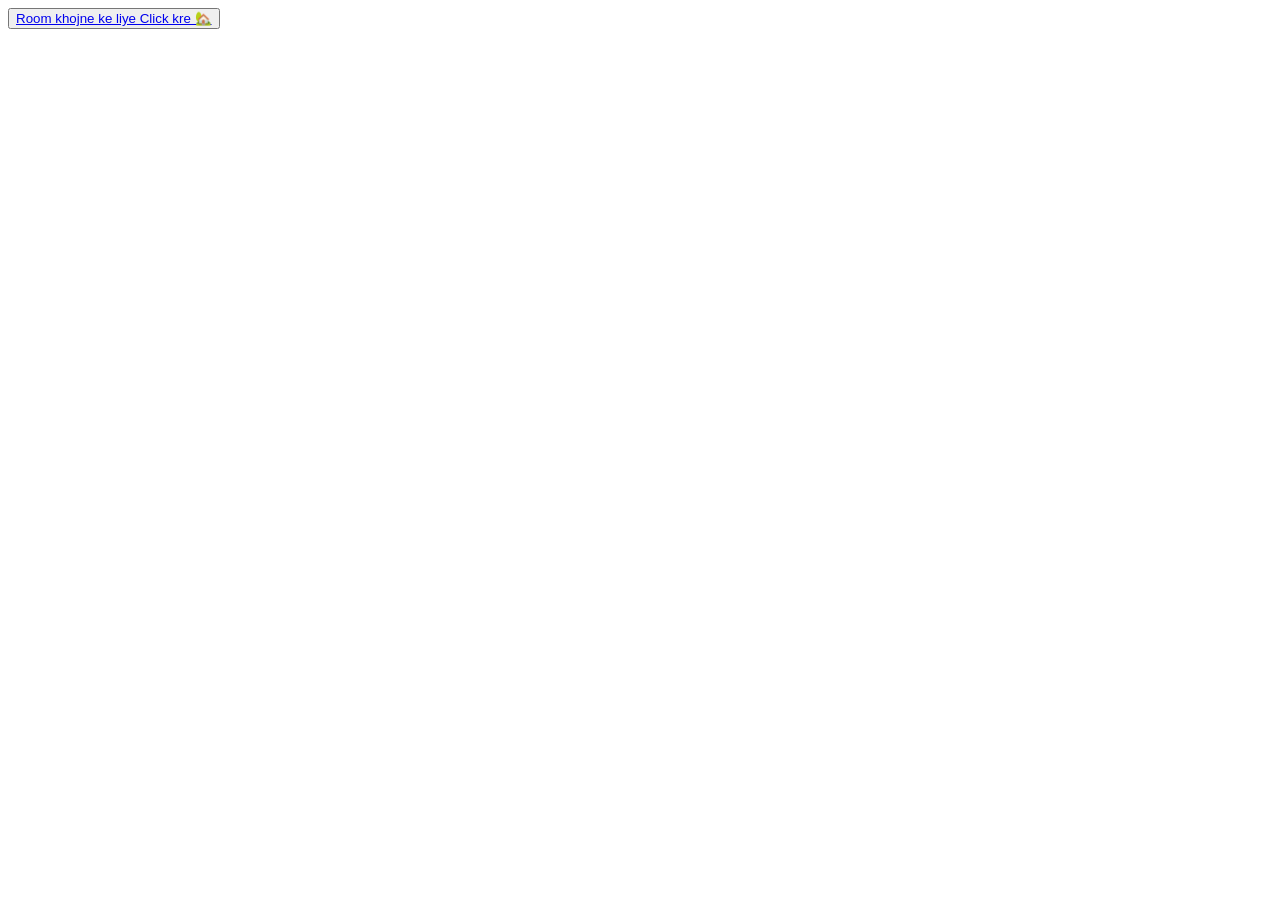
==== index.html @ 0c05e041 "isme" ====
<!DOCTYPE html>
<html>
<head>
    <title>Clickable Memory Photo</title>
</head>
<body>
   


      <button class="btn" id="Room khojne ke liye Click kre 🏡"> 
 <a class="ADD HOME" href="file:///C:/Users/hp/Desktop/PYTHON/index2.html">Room khojne ke liye Click kre 🏡</a>

</button>
 
</body>
</html>
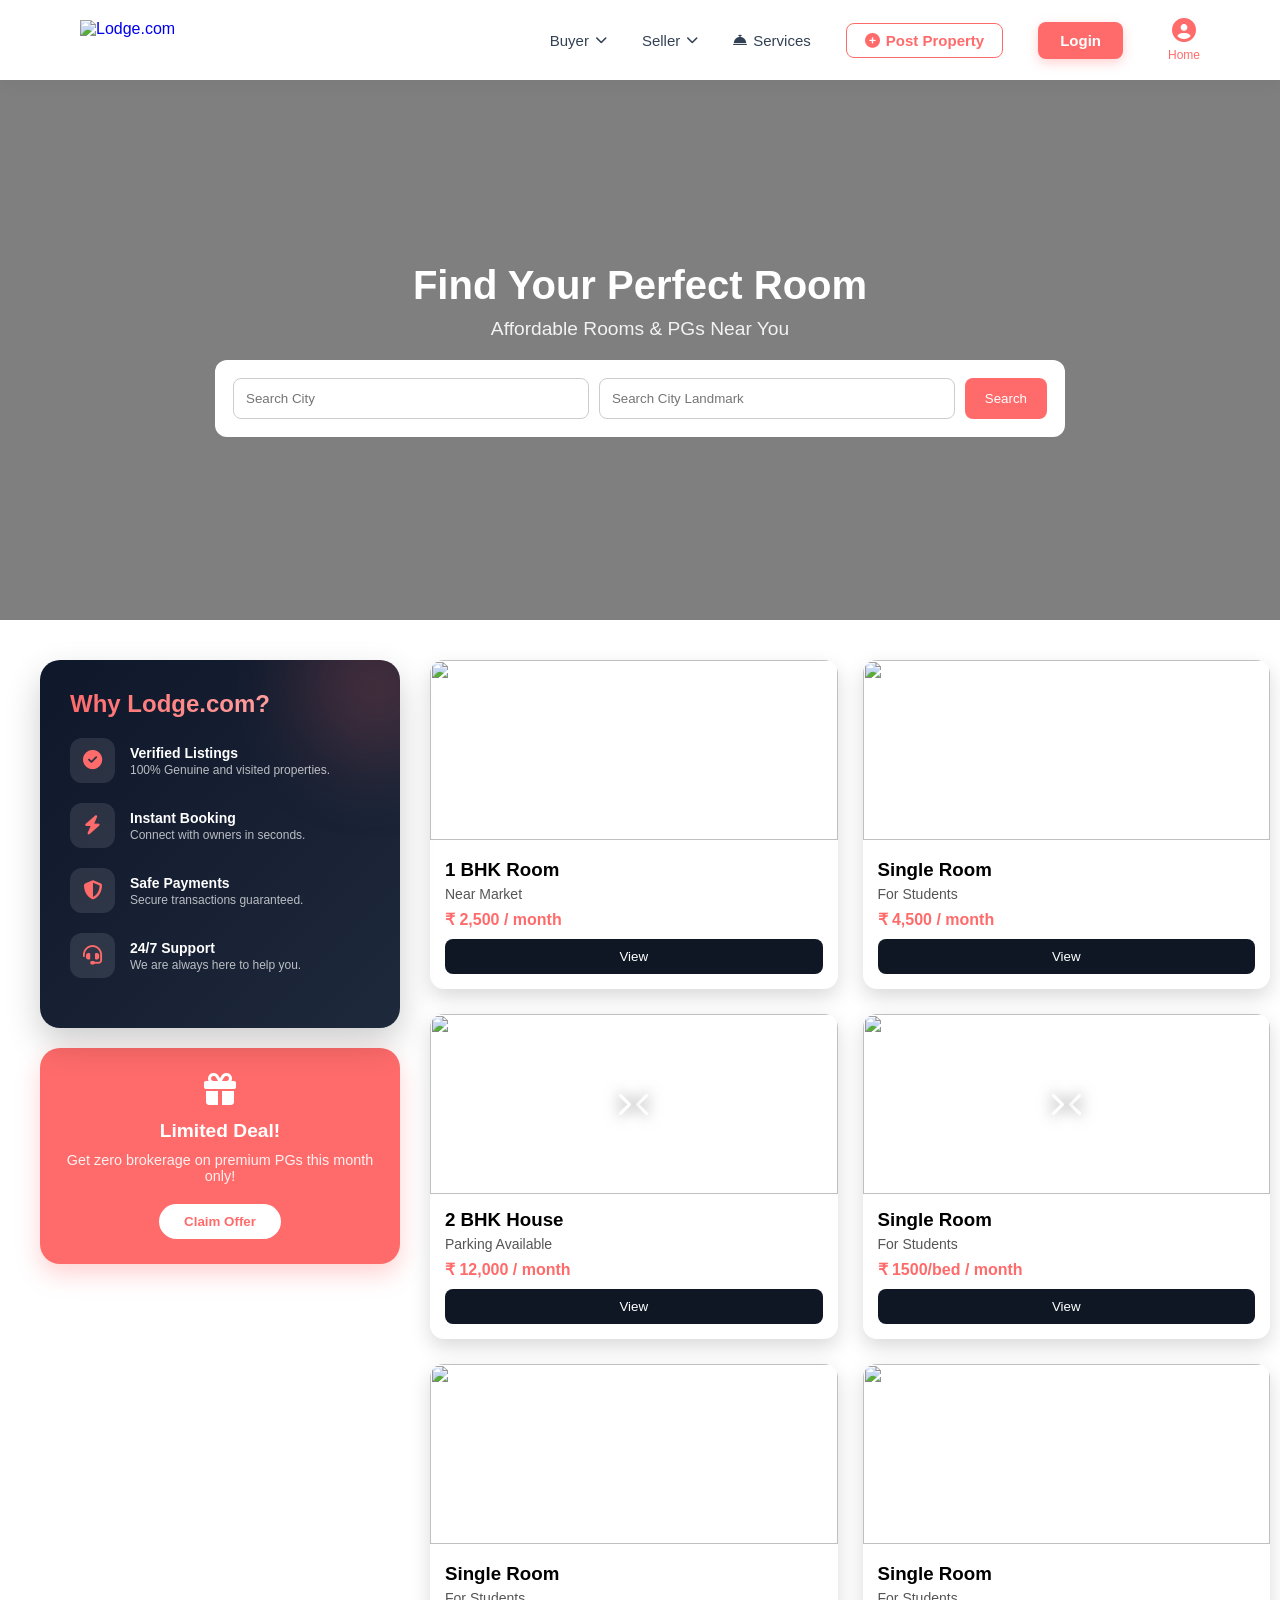
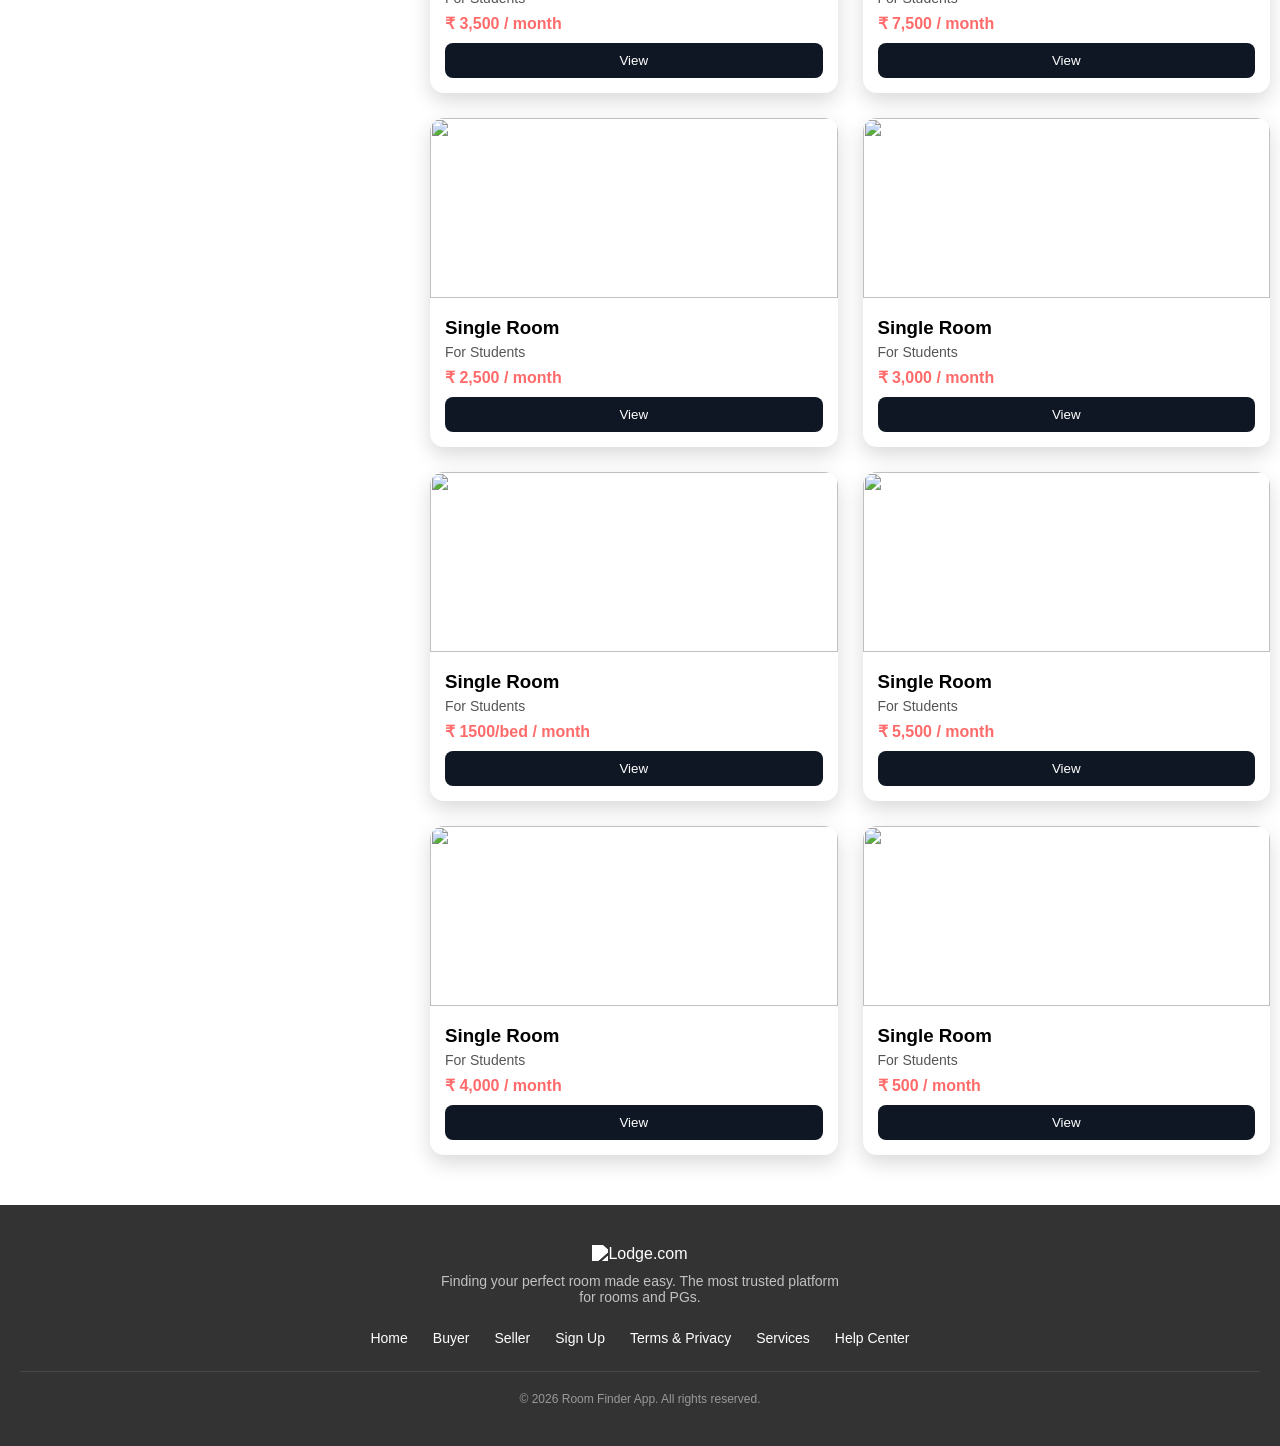
==== commit 2116f5d9: "Add files via upload" ====
--- a/index.html
+++ b/index.html
@@ -1,16 +1,458 @@
 <!DOCTYPE html>
-<html>
+<html lang="en">
+
 <head>
-    <title>Clickable Memory Photo</title>
+    <meta charset="UTF-8">
+    <title>Design and Development of an Online Room & PG Finder System</title>
+    <meta name="viewport" content="width=device-width, initial-scale=1.0">
+
+    <!-- CSS LINK -->
+    <link rel="stylesheet" href="style.css">
+    <link rel="stylesheet" href="https://cdnjs.cloudflare.com/ajax/libs/font-awesome/6.4.0/css/all.min.css">
 </head>
+
 <body>
-   
-
-
-      <button class="btn" id="Room khojne ke liye Click kre 🏡"> 
- <a class="ADD HOME" href="file:///C:/Users/hp/Desktop/PYTHON/index2.html">Room khojne ke liye Click kre 🏡</a>
-
-</button>
- 
+
+    <!-- ===== NAVBAR ===== -->
+    <header>
+        <div class="logo">
+            <a href="index.html" style="text-decoration: none; display: flex; align-items: center;">
+                <img src="logo.jpg" alt="Lodge.com">
+            </a>
+        </div>
+        <div class="nav-right-mobile">
+            <a id="mobileAuthLink" href="login.html" class="mobile-top-btn">Login</a>
+            <div class="menu-icon-mobile" id="mobileMenuBtn">
+                <i class="fas fa-bars"></i>
+            </div>
+        </div>
+
+        <nav id="navLinks">
+            <a href="home.html" class="mobile-only-link"><i class="fas fa-user-circle"></i> Profile</a>
+            <div class="dropdown">
+                <a href="javascript:void(0)" class="dropbtn">Buyer <i class="fas fa-chevron-down"
+                        style="font-size: 12px;"></i></a>
+                <div class="dropdown-content">
+                    <a href="buyer.html"><span>🏠</span> Hotels</a>
+                    <a href="buyer.html"><span>🏠</span> Single Room on rent, 1BHK, 2BHK</a>
+                    <a href="buyer.html"><span>🏠</span> Family Room on rent, 1BHK, 2BHK</a>
+                    <a href="buyer.html"><span>🏢</span> Flat apartments</a>
+                    <a href="buyer.html"><span>🏡</span> Villa on Rent</a>
+                    <a href="buyer.html"><span>🏘️</span> PG Management</a>
+                    <a href="buyer.html"><span>🌳</span> Farm house / Resort type</a>
+                </div>
+            </div>
+            <div class="dropdown">
+                <a href="javascript:void(0)" class="dropbtn">Seller <i class="fas fa-chevron-down"
+                        style="font-size: 12px;"></i></a>
+                <div class="dropdown-content">
+                    <a href="post-property.html"><span>📢</span> Post Your Property</a>
+                    <a href="home.html"><span>🏨</span> Hostels</a>
+                    <a href="home.html"><span>🏨</span> Hostels / Room for Rent</a>
+                    <a href="home.html"><span>🏢</span> Flats / Apartments</a>
+                    <a href="home.html"><span>🏡</span> House / Villa</a>
+                    <a href="home.html"><span>🏘️</span> PG Management</a>
+                </div>
+            </div>
+            <a href="service.html"><i class="fas fa-concierge-bell" style="font-size: 14px;"></i> Services</a>
+            <a class="Post Property" href="post-property.html"><i class="fas fa-plus-circle"></i> Post Property</a>
+
+            <!-- Desktop Only Links -->
+            <a id="authLink" href="login.html" class="desktop-only-btn">Login</a>
+            <a href="home.html" class="desktop-only-home">
+                <i class="fas fa-user-circle"></i>
+                <span>Home</span>
+            </a>
+        </nav>
+    </header>
+
+    <!-- ===== HERO + SEARCH ===== -->
+    <section class="hero">
+        <div class="hero-content" style="text-align: center; color: white; z-index: 1; margin-bottom: 20px;">
+            <h1 style="font-size: 2.5rem; margin-bottom: 10px;">Find Your Perfect Room</h1>
+            <p style="font-size: 1.2rem; opacity: 0.9;">Affordable Rooms & PGs Near You</p>
+        </div>
+        <div class="search-bar">
+            <input type="text" placeholder="Search City">
+            <input type="text" placeholder="Search City Landmark">
+            <button>Search</button>
+        </div>
+    </section>
+
+    <!-- ===== MAIN CONTENT LAYOUT ===== -->
+    <main class="main-container">
+
+        <!-- SIDEBAR LEFT (30%) -->
+        <aside class="sidebar-left">
+            <div class="attractive-box">
+                <h3 class="attractive-title">Why Lodge.com?</h3>
+
+                <div class="feature-item">
+                    <div class="feature-icon"><i class="fas fa-check-circle"></i></div>
+                    <div class="feature-text">
+                        <h4>Verified Listings</h4>
+                        <p>100% Genuine and visited properties.</p>
+                    </div>
+                </div>
+
+                <div class="feature-item">
+                    <div class="feature-icon"><i class="fas fa-bolt"></i></div>
+                    <div class="feature-text">
+                        <h4>Instant Booking</h4>
+                        <p>Connect with owners in seconds.</p>
+                    </div>
+                </div>
+
+                <div class="feature-item">
+                    <div class="feature-icon"><i class="fas fa-shield-alt"></i></div>
+                    <div class="feature-text">
+                        <h4>Safe Payments</h4>
+                        <p>Secure transactions guaranteed.</p>
+                    </div>
+                </div>
+
+                <div class="feature-item">
+                    <div class="feature-icon"><i class="fas fa-headset"></i></div>
+                    <div class="feature-text">
+                        <h4>24/7 Support</h4>
+                        <p>We are always here to help you.</p>
+                    </div>
+                </div>
+            </div>
+
+            <div class="promo-card">
+                <i class="fas fa-gift" style="font-size: 2rem; margin-bottom: 15px;"></i>
+                <h3>Limited Deal!</h3>
+                <p>Get zero brokerage on premium PGs this month only!</p>
+                <button class="promo-btn">Claim Offer</button>
+            </div>
+        </aside>
+
+        <!-- CONTENT RIGHT (70%) -->
+        <div class="content-right">
+            <section class="card-section">
+
+                <!-- CARD 1 -->
+                <div class="card" data-owner-name="Bablu Tudu" data-owner-phone="8969971880"
+                    data-images="https://images.unsplash.com/photo-1600585154340-be6161a56a0c,https://images.unsplash.com/photo-1522708323590-d24dbb6b0267,https://images.unsplash.com/photo-1502672260266-1c1ef2d93688"
+                    data-full-address="H.No 124, Near Lal Market, Sector 4, Ranchi, Jharkhand - 834001"
+                    data-room-details="Window Facing: East (Sunrise view) | Ventilation: 2 Large Windows | Floor: 2nd Floor | Furnishing: Semi-Furnished">
+                    <img src="https://images.unsplash.com/photo-1600585154340-be6161a56a0c">
+                    <div class="card-body">
+                        <h3>1 BHK Room</h3>
+                        <p>Near Market</p>
+                        <div class="price">₹ 2,500 / month</div>
+                        <button class="view-btn">View</button>
+                    </div>
+                </div>
+                <!-- CARD 2 -->
+                <div class="card" data-owner-name="rajesh soren" data-owner-phone="8969971880"
+                    data-images="https://images.unsplash.com/photo-1605276373954-0c4a0dac5b12,https://images.unsplash.com/photo-1560448204-61dc36dc98c8,https://images.unsplash.com/photo-1586023492125-27b2c045efd7"
+                    data-full-address="Flat B-201, Green Valley PG, Kanke Road, Ranchi - 834008"
+                    data-room-details="Window Facing: West | Ventilation: Cross ventilation with balcony | Floor: Ground Floor | Furnishing: Fully Furnished">
+                    <img src="https://images.unsplash.com/photo-1605276373954-0c4a0dac5b12">
+                    <div class="card-body">
+                        <h3>Single Room</h3>
+                        <p>For Students</p>
+                        <div class="price">₹ 4,500 / month</div>
+                        <button class="view-btn">View</button>
+                    </div>
+                </div>
+                <!-- CARD 3 (Carousel Example) -->
+                <div class="card has-carousel" data-owner-name="Priya Patel" data-owner-phone="9123456789"
+                    data-images="https://images.unsplash.com/photo-1568605114967-8130f3a36994,https://images.unsplash.com/photo-1570129477492-45c003edd2be,https://images.unsplash.com/photo-1583608205776-bfd35f0d9f83">
+                    <div class="carousel-container">
+                        <div class="carousel-slides">
+                            <img src="https://images.unsplash.com/photo-1568605114967-8130f3a36994">
+                            <img src="https://images.unsplash.com/photo-1570129477492-45c003edd2be">
+                            <img src="https://images.unsplash.com/photo-1583608205776-bfd35f0d9f83">
+                        </div>
+                        <button class="carousel-btn prev-btn"><i class="fas fa-chevron-left"></i></button>
+                        <button class="carousel-btn next-btn"><i class="fas fa-chevron-right"></i></button>
+                    </div>
+                    <div class="card-body">
+                        <h3>2 BHK House</h3>
+                        <p>Parking Available</p>
+                        <div class="price">₹ 12,000 / month</div>
+                        <button class="view-btn" onclick="openModal(this)">View</button>
+                    </div>
+                </div>
+
+
+                <!-- CARD 4 (Carousel Example) -->
+                <div class="card has-carousel">
+                    <div class="carousel-container">
+                        <div class="carousel-slides">
+                            <img src="https://images.unsplash.com/photo-1522708323590-d24dbb6b0267">
+                            <img src="https://images.unsplash.com/photo-1502672260266-1c1ef2d93688">
+                        </div>
+                        <button class="carousel-btn prev-btn"><i class="fas fa-chevron-left"></i></button>
+                        <button class="carousel-btn next-btn"><i class="fas fa-chevron-right"></i></button>
+                    </div>
+                    <div class="card-body">
+                        <h3>Single Room</h3>
+                        <p>For Students</p>
+                        <div class="price">₹ 1500/bed / month</div>
+                        <button class="view-btn">View</button>
+                    </div>
+                </div>
+                <!-- CARD 5 -->
+                <div class="card">
+                    <img src="https://images.unsplash.com/photo-1522771739844-6a9f6d5f14af">
+                    <div class="card-body">
+                        <h3>Single Room</h3>
+                        <p>For Students</p>
+                        <div class="price">₹ 3,500 / month</div>
+                        <button class="view-btn">View</button>
+                    </div>
+                </div>
+                <!-- CARD 6 -->
+                <div class="card">
+                    <img
+                        src="https://housing-images.n7net.in/01c16c28/fcda80520f6f53e6ccafe1a63b4f5240/v0/medium/3_bhk_apartment-for-rent-kokar-Ranchi-hall.jpg">
+                    <div class="card-body">
+                        <h3>Single Room</h3>
+                        <p>For Students</p>
+                        <div class="price">₹ 7,500 / month</div>
+                        <button class="view-btn">View</button>
+                    </div>
+                </div>
+                <!-- CARD 7 -->
+                <div class="card">
+                    <img src="https://imagecdn.99acres.com/media1/35075/11/701511059M-1768915948300.webp">
+                    <div class="card-body">
+                        <h3>Single Room</h3>
+                        <p>For Students</p>
+                        <div class="price">₹ 2,500 / month</div>
+                        <button class="view-btn">View</button>
+                    </div>
+                </div>
+                <!-- CARD 8 -->
+                <div class="card">
+                    <img src="https://imagecdn.99acres.com/media1/34536/6/690726291M-1766726829841.webp">
+                    <div class="card-body">
+                        <h3>Single Room</h3>
+                        <p>For Students</p>
+                        <div class="price">₹ 3,000 / month</div>
+                        <button class="view-btn">View</button>
+                    </div>
+                </div>
+                <!-- CARD 9-->
+                <div class="card">
+                    <img src="https://images.unsplash.com/photo-1605276373954-0c4a0dac5b12">
+                    <div class="card-body">
+                        <h3>Single Room</h3>
+                        <p>For Students</p>
+                        <div class="price">₹ 1500/bed / month</div>
+                        <button class="view-btn">View</button>
+                    </div>
+                </div>
+                <!-- CARD 10 -->
+                <div class="card">
+                    <img src="https://imagecdn.99acres.com/media1/32519/5/650385311O-1766068227494.jpg">
+                    <div class="card-body">
+                        <h3>Single Room</h3>
+                        <p>For Students</p>
+                        <div class="price">₹ 5,500 / month</div>
+                        <button class="view-btn">View</button>
+                    </div>
+                </div>
+                <!-- CARD 11 -->
+                <div class="card">
+                    <img src="https://dyimg1.realestateindia.com/prop_images/3106160/1433924_1-350x350.jpg">
+                    <div class="card-body">
+                        <h3>Single Room</h3>
+                        <p>For Students</p>
+                        <div class="price">₹ 4,000 / month</div>
+                        <button class="view-btn">View</button>
+                    </div>
+                </div>
+                <!-- CARD 12 -->
+                <div class="card">
+                    <img
+                        src="https://encrypted-tbn0.gstatic.com/images?q=tbn:ANd9GcQmLzZmxj9UjHf7V6B3nC6zPwW6lbcBUF4LJQ&s">
+                    <div class="card-body">
+                        <h3>Single Room</h3>
+                        <p>For Students</p>
+                        <div class="price">₹ 500 / month</div>
+                        <button class="view-btn">View</button>
+                    </div>
+                </div>
+                <!-- yaha age aise hi card add karte jaiye save krne pr direct brower par dikhega -->
+
+            </section>
+        </div>
+    </main>
+
+    <!-- ===== DETAILS MODAL ===== -->
+    <div id="houseModal" class="modal">
+        <div class="modal-content">
+            <span class="close-btn">&times;</span>
+            <div class="modal-body">
+                <!-- Modal Carousel -->
+                <div class="modal-carousel">
+                    <div class="modal-slides" id="modalSlides">
+                        <!-- Images will be injected here -->
+                    </div>
+                    <button class="modal-carousel-btn prev" id="modalPrev"><i class="fas fa-chevron-left"></i></button>
+                    <button class="modal-carousel-btn next" id="modalNext"><i class="fas fa-chevron-right"></i></button>
+                    <div class="modal-dots" id="modalDots"></div>
+                </div>
+
+                <h2 id="modalTitle">House Title</h2>
+                <div id="modalPrice" class="price" style="font-size: 1.5rem; margin-bottom: 20px;">Price</div>
+
+                <div class="modal-info-section">
+                    <h3><i class="fas fa-info-circle"></i> Property Description</h3>
+                    <p id="modalDesc">House Description</p>
+                </div>
+
+                <div class="modal-info-section">
+                    <h3><i class="fas fa-map-marked-alt"></i> Full Address</h3>
+                    <p id="modalAddress">Address not provided</p>
+                </div>
+
+                <div class="modal-info-section">
+                    <h3><i class="fas fa-door-open"></i> Room Details & Design</h3>
+                    <p id="modalDetails">Details not provided</p>
+                </div>
+
+                <!-- Contact Owner Section -->
+                <div class="contact-section">
+                    <h3>Contact Owner</h3>
+                    <p>Name: <span id="ownerName">John Doe</span></p>
+                    <p>Phone: <span id="ownerPhone">+91-9876543210</span></p>
+                    <button id="contactBtn">Call Owner</button>
+                </div>
+            </div>
+        </div>
+    </div>
+
+    <!-- ===== FOOTER ===== -->
+    <footer style="background: #333; color: #fff; padding: 40px 20px; text-align: center; margin-top: 50px;">
+        <div style="margin-bottom: 25px;">
+            <img src="logo.jpg" alt="Lodge.com"
+                style="height: 50px; filter: brightness(0) invert(1); margin-bottom: 10px;">
+            <p style="opacity: 0.7; font-size: 14px; max-width: 400px; margin: 0 auto;">Finding your perfect room made
+                easy. The most trusted platform for rooms and PGs.</p>
+        </div>
+        <div style="margin-bottom: 25px; display: flex; flex-wrap: wrap; justify-content: center; gap: 15px 25px;">
+            <a href="index.html" style="color: #fff; text-decoration: none; font-size: 14px;">Home</a>
+            <a href="buyer.html" style="color: #fff; text-decoration: none; font-size: 14px;">Buyer</a>
+            <a href="post-property.html" style="color: #fff; text-decoration: none; font-size: 14px;">Seller</a>
+            <a href="signup.html" style="color: #fff; text-decoration: none; font-size: 14px;">Sign Up</a>
+            <a href="term.html" style="color: #fff; text-decoration: none; font-size: 14px;">Terms & Privacy</a>
+            <a href="service.html" style="color: #fff; text-decoration: none; font-size: 14px;">Services</a>
+            <a href="help.html" style="color: #fff; text-decoration: none; font-size: 14px;">Help Center</a>
+        </div>
+        <div style="border-top: 1px solid rgba(255,255,255,0.1); padding-top: 20px;">
+            <p style="font-size: 12px; opacity: 0.5;">© 2026 Room Finder App. All rights reserved.</p>
+        </div>
+    </footer>
+
+    <script src="script.js"></script>
+    <script>
+        // Dropdown toggle on click for all dropdowns
+        const dropBtns = document.querySelectorAll('.dropbtn');
+
+        dropBtns.forEach(btn => {
+            btn.addEventListener('click', (e) => {
+                e.preventDefault();
+                e.stopPropagation();
+
+                // Close other open dropdowns first
+                const allContents = document.querySelectorAll('.dropdown-content');
+                const currentContent = btn.nextElementSibling;
+
+                allContents.forEach(content => {
+                    if (content !== currentContent) {
+                        content.classList.remove('show');
+                    }
+                });
+
+                currentContent.classList.toggle('show');
+            });
+        });
+
+        // Close dropdowns when clicking outside
+        window.addEventListener('click', (e) => {
+            if (!e.target.closest('.dropdown')) {
+                document.querySelectorAll('.dropdown-content').forEach(content => {
+                    content.classList.remove('show');
+                });
+            }
+        });
+        // Carousel Logic
+        function initCarousels() {
+            document.querySelectorAll('.carousel-container').forEach(container => {
+                const slides = container.querySelector('.carousel-slides');
+                const images = container.querySelectorAll('.carousel-slides img');
+                const dots = container.querySelectorAll('.dot');
+                let counter = 0;
+
+                const nextBtn = container.querySelector('.next-btn');
+                const prevBtn = container.querySelector('.prev-btn');
+
+                if (nextBtn && prevBtn) {
+                    nextBtn.addEventListener('click', (e) => {
+                        e.preventDefault();
+                        e.stopPropagation();
+                        counter++;
+                        if (counter >= images.length) counter = 0;
+                        updateCarousel();
+                    });
+
+                    prevBtn.addEventListener('click', (e) => {
+                        e.preventDefault();
+                        e.stopPropagation();
+                        counter--;
+                        if (counter < 0) counter = images.length - 1;
+                        updateCarousel();
+                    });
+                }
+
+                function updateCarousel() {
+                    slides.style.transform = `translateX(${-counter * 100}%)`;
+                    dots.forEach((dot, index) => {
+                        dot.classList.toggle('active', index === counter);
+                    });
+                }
+            });
+        }
+
+        // Dynamic Property Loader
+        function loadPostedProperties() {
+            const cardSection = document.querySelector('.card-section');
+            if (!cardSection) return;
+
+            const postedProps = JSON.parse(localStorage.getItem('postedProperties')) || [];
+
+            if (postedProps.length > 0) {
+                console.log("Found " + postedProps.length + " new properties. Loading now...");
+            }
+
+            postedProps.forEach(prop => {
+                const card = document.createElement('div');
+                card.className = 'card has-carousel'; // Giving it the premium class
+                card.style.position = 'relative';
+                card.innerHTML = `
+                    <div style="position: absolute; top: 10px; left: 10px; background: #ff6b6b; color: white; padding: 5px 12px; border-radius: 20px; font-size: 10px; font-weight: bold; z-index: 5; box-shadow: 0 4px 10px rgba(0,0,0,0.2);">NEW POST</div>
+                    <img src="${prop.image}" alt="${prop.title}" style="width: 100%; height: 180px; object-fit: cover;">
+                    <div class="card-body">
+                        <h3>${prop.title}</h3>
+                        <p><i class="fas fa-map-marker-alt" style="color: #ff6b6b; font-size: 12px;"></i> ${prop.landmark}, ${prop.city}</p>
+                        <div class="price">₹ ${prop.price} / month</div>
+                        <button class="view-btn" onclick="openModal(this)">View</button>
+                    </div>
+                `;
+                cardSection.prepend(card);
+            });
+        }
+
+        // Initialize everything
+        initCarousels();
+        loadPostedProperties();
+    </script>
 </body>
-</html>
+
+</html>
--- a/style.css
+++ b/style.css
@@ -0,0 +1,1128 @@
+:root {
+    --accent-color: #ff6b6b;
+}
+
+.mobile-only-link {
+    display: none;
+}
+
+* {
+    margin: 0;
+    padding: 0;
+    box-sizing: border-box;
+    font-family: Arial, sans-serif;
+}
+
+/* ===== NAVBAR ===== */
+header {
+    background: rgba(255, 255, 255, 0.95);
+    backdrop-filter: blur(10px);
+    padding: 0 80px;
+    display: flex;
+    justify-content: space-between;
+    align-items: center;
+    box-shadow: 0 2px 20px rgba(0, 0, 0, 0.05);
+    min-height: 80px;
+    position: sticky;
+    top: 0;
+    z-index: 1100;
+}
+
+@media (min-width: 769px) {
+    .menu-icon-mobile {
+        display: none;
+    }
+}
+
+.logo img {
+    height: 40px;
+    /* Increased for better visibility */
+    width: auto;
+    transition: transform 0.3s ease;
+}
+
+/* Mobile Action Buttons Hide by Default */
+.nav-right-mobile {
+    display: none;
+    align-items: center;
+    gap: 15px;
+}
+
+.desktop-only-btn {
+    background: var(--accent-color);
+    color: white;
+    padding: 10px 22px;
+    border-radius: 8px;
+    font-weight: 600;
+    text-decoration: none;
+    box-shadow: 0 4px 12px rgba(255, 107, 107, 0.3);
+}
+
+.desktop-only-home {
+    margin-left: 10px;
+    display: flex;
+    flex-direction: column;
+    align-items: center;
+    font-size: 12px;
+    color: var(--accent-color);
+    text-decoration: none;
+}
+
+.desktop-only-home i {
+    font-size: 24px;
+}
+
+.menu-icon-mobile {
+    font-size: 24px;
+    cursor: pointer;
+    color: #334155;
+    z-index: 1200;
+}
+
+nav {
+    display: flex;
+    align-items: center;
+    gap: 35px;
+    /* Increased gap for cleaner look */
+}
+
+nav a,
+.dropbtn {
+    text-decoration: none;
+    color: #334155;
+    font-weight: 500;
+    font-size: 15px;
+    transition: all 0.3s ease;
+    display: flex;
+    align-items: center;
+    gap: 6px;
+    position: relative;
+    padding: 10px 0;
+}
+
+/* Modern Underline Hover Effect */
+nav a:not(#authLink):not(.Post)::after {
+    content: '';
+    position: absolute;
+    bottom: 5px;
+    left: 0;
+    width: 0;
+    height: 2px;
+    background: var(--accent-color);
+    transition: width 0.3s ease;
+}
+
+nav a:not(#authLink):not(.Post):hover::after {
+    width: 100%;
+}
+
+nav a:hover,
+.dropdown:hover .dropbtn {
+    color: var(--accent-color);
+}
+
+/* Post Property Button as Secondary CTA */
+nav a.Post.Property {
+    background: #fff;
+    color: var(--accent-color);
+    border: 1px solid var(--accent-color);
+    padding: 8px 18px;
+    border-radius: 8px;
+    font-weight: 600;
+}
+
+nav a.Post.Property:hover {
+    background: var(--accent-color);
+    color: white;
+}
+
+/* ===== DROPDOWN ===== */
+.dropdown {
+    position: relative;
+}
+
+.dropdown-content {
+    display: block;
+    position: absolute;
+    top: calc(100% + 15px);
+    left: 50%;
+    transform: translateX(-50%) translateY(10px);
+    background: white;
+    min-width: 280px;
+    box-shadow: 0 10px 30px rgba(0, 0, 0, 0.1);
+    border-radius: 12px;
+    padding: 10px 0;
+    z-index: 1000;
+    border: 1px solid #f1f5f9;
+    visibility: hidden;
+    opacity: 0;
+    transition: all 0.3s cubic-bezier(0.4, 0, 0.2, 1);
+}
+
+.dropdown-content.show,
+.dropdown:hover .dropdown-content {
+    visibility: visible;
+    opacity: 1;
+    transform: translateX(-50%) translateY(0);
+}
+
+.dropdown-content a {
+    padding: 12px 20px;
+    display: flex !important;
+    align-items: center;
+    gap: 12px;
+    font-size: 14px;
+    color: #475569;
+    font-weight: 500;
+}
+
+.dropdown-content a:hover {
+    background: #fff5f5 !important;
+    color: var(--accent-color);
+    padding-left: 25px;
+}
+
+@keyframes slideDown {
+    from {
+        opacity: 0;
+        transform: translateY(10px);
+    }
+
+    to {
+        opacity: 1;
+        transform: translateY(0);
+    }
+}
+
+/* ===== HERO ===== */
+.hero {
+    height: 60vh;
+    /* Increased height for text */
+    background: url("https://images.unsplash.com/photo-1600585154340-be6161a56a0c") center/cover no-repeat;
+    display: flex;
+    flex-direction: column;
+    /* Stack vertically */
+    justify-content: center;
+    align-items: center;
+    position: relative;
+    padding: 20px;
+}
+
+.hero::before {
+    content: "";
+    position: absolute;
+    inset: 0;
+    background: rgba(0, 0, 0, 0.5);
+}
+
+/* ===== SEARCH BAR ===== */
+.search-bar {
+    position: relative;
+    background: #fff;
+    padding: 18px;
+    display: flex;
+    gap: 10px;
+    border-radius: 12px;
+    width: 80%;
+    max-width: 850px;
+    z-index: 1;
+}
+
+.search-bar input {
+    flex: 1;
+    padding: 12px;
+    border: 1px solid #ccc;
+    border-radius: 8px;
+}
+
+.search-bar button {
+    background: #ff6b6b;
+    color: white;
+    border: none;
+    padding: 12px 20px;
+    border-radius: 8px;
+    cursor: pointer;
+}
+
+/* ===== MAIN CONTENT LAYOUT ===== */
+.main-container {
+    display: flex;
+    max-width: 1400px;
+    margin: 40px auto;
+    padding: 0 40px;
+    gap: 30px;
+}
+
+.sidebar-left {
+    flex: 0 0 30%;
+    position: sticky;
+    top: 100px;
+    height: fit-content;
+    display: flex;
+    flex-direction: column;
+    gap: 20px;
+}
+
+.content-right {
+    flex: 0 0 70%;
+}
+
+/* ===== ATTRACTIVE SIDEBAR CONTENT ===== */
+.attractive-box {
+    background: linear-gradient(135deg, #0f172a 0%, #1e293b 100%);
+    border-radius: 20px;
+    padding: 30px;
+    color: white;
+    position: relative;
+    overflow: hidden;
+    box-shadow: 0 15px 35px rgba(0, 0, 0, 0.2);
+}
+
+.attractive-box::before {
+    content: '';
+    position: absolute;
+    top: -50px;
+    right: -50px;
+    width: 150px;
+    height: 150px;
+    background: rgba(255, 107, 107, 0.2);
+    border-radius: 50%;
+    filter: blur(40px);
+}
+
+.attractive-title {
+    font-size: 1.5rem;
+    font-weight: 700;
+    margin-bottom: 20px;
+    background: linear-gradient(to right, #ff6b6b, #ffbaba);
+    -webkit-background-clip: text;
+    background-clip: text;
+    -webkit-text-fill-color: transparent;
+}
+
+.feature-item {
+    display: flex;
+    align-items: center;
+    gap: 15px;
+    margin-bottom: 20px;
+    transition: 0.3s;
+}
+
+.feature-item:hover {
+    transform: translateX(10px);
+}
+
+.feature-icon {
+    width: 45px;
+    height: 45px;
+    background: rgba(255, 255, 255, 0.1);
+    border-radius: 12px;
+    display: flex;
+    align-items: center;
+    justify-content: center;
+    font-size: 1.2rem;
+    color: #ff6b6b;
+}
+
+.feature-text h4 {
+    font-size: 14px;
+    margin-bottom: 2px;
+}
+
+.feature-text p {
+    font-size: 12px;
+    opacity: 0.7;
+}
+
+.promo-card {
+    background: var(--accent-color);
+    border-radius: 20px;
+    padding: 25px;
+    color: white;
+    text-align: center;
+    box-shadow: 0 10px 25px rgba(255, 107, 107, 0.3);
+}
+
+.promo-card h3 {
+    font-size: 1.2rem;
+    margin-bottom: 10px;
+}
+
+.promo-card p {
+    font-size: 0.9rem;
+    margin-bottom: 20px;
+    opacity: 0.9;
+}
+
+.promo-btn {
+    background: white;
+    color: var(--accent-color);
+    border: none;
+    padding: 10px 25px;
+    border-radius: 50px;
+    font-weight: 700;
+    cursor: pointer;
+    transition: 0.3s;
+}
+
+.promo-btn:hover {
+    transform: scale(1.05);
+    box-shadow: 0 5px 15px rgba(255, 255, 255, 0.4);
+}
+
+/* ===== CARD SECTION (IMPORTANT PART) ===== */
+.card-section {
+    display: grid;
+    grid-template-columns: repeat(auto-fill, minmax(280px, 1fr));
+    gap: 25px;
+}
+
+/* ===== CARD ===== */
+.card {
+    background: #fff;
+    border-radius: 14px;
+    overflow: hidden;
+    box-shadow: 0 8px 20px rgba(0, 0, 0, 0.15);
+    transition: 0.3s;
+}
+
+.card:hover {
+    transform: translateY(-5px);
+}
+
+.card img {
+    width: 100%;
+    height: 180px;
+    object-fit: cover;
+}
+
+/* ===== CAROUSEL STYLES ===== */
+.carousel-container {
+    position: relative;
+    width: 100%;
+    height: 180px;
+    overflow: hidden;
+    background: transparent;
+}
+
+.carousel-slides {
+    display: flex;
+    flex-direction: row;
+    /* Horizontal sliding */
+    width: 100%;
+    height: 100%;
+    transition: transform 0.5s ease-in-out;
+}
+
+.carousel-slides img {
+    flex: 0 0 100%;
+    width: 100%;
+    height: 180px;
+    object-fit: cover;
+    object-position: center;
+    /* Ensures the house stays centered */
+    display: block;
+    border: none;
+    outline: none;
+    margin: 0;
+    padding: 0;
+}
+
+.carousel-btn {
+    position: absolute;
+    top: 50%;
+    transform: translateY(-50%);
+    background: transparent !important;
+    border: none;
+    outline: none;
+    width: 30px;
+    height: 30px;
+    cursor: pointer;
+    display: flex;
+    align-items: center;
+    justify-content: center;
+    font-size: 24px;
+    /* Larger arrow but no background */
+    color: rgba(255, 255, 255, 0.8);
+    text-shadow: 0 0 15px rgba(0, 0, 0, 0.6);
+    z-index: 10;
+    transition: 0.3s;
+}
+
+.carousel-btn:hover {
+    color: #ff6b6b;
+    transform: translateY(-50%) scale(1.2);
+}
+
+.prev-btn {
+    left: 10px !important;
+    right: auto !important;
+}
+
+.next-btn {
+    right: 10px !important;
+    left: auto !important;
+}
+
+.carousel-dots {
+    display: none;
+    /* Completely hide dots as requested */
+}
+
+.dot {
+    width: 8px;
+    height: 8px;
+    background: rgba(255, 255, 255, 0.5);
+    border-radius: 50%;
+    cursor: pointer;
+}
+
+.dot.active {
+    background: white;
+    width: 20px;
+    border-radius: 10px;
+}
+
+.card-body {
+    padding: 15px;
+}
+
+.card-body h3 {
+    margin-bottom: 5px;
+}
+
+.card-body p {
+    color: #555;
+    font-size: 14px;
+    margin-bottom: 8px;
+}
+
+.price {
+    color: #ff6b6b;
+    font-weight: bold;
+    margin-bottom: 10px;
+}
+
+.card button {
+    padding: 10px;
+    width: 100%;
+    background: #0f1724;
+    color: white;
+    border: none;
+    border-radius: 8px;
+    cursor: pointer;
+}
+
+.card button:hover {
+    background: #ff6b6b;
+}
+
+/* ===== MOBILE ===== */
+@media(max-width:1024px) {
+    header {
+        padding: 0 30px;
+    }
+
+    nav {
+        gap: 20px;
+    }
+}
+
+@media(max-width:768px) {
+    header {
+        padding: 0 20px;
+        flex-direction: row;
+        justify-content: space-between;
+        height: 70px;
+        min-height: 70px;
+    }
+
+    .menu-icon-mobile {
+        display: block;
+    }
+
+    .nav-right-mobile {
+        display: flex;
+    }
+
+    .mobile-top-btn {
+        background: var(--accent-color);
+        color: white;
+        padding: 8px 16px;
+        border-radius: 8px;
+        font-weight: 600;
+        font-size: 14px;
+        text-decoration: none;
+        box-shadow: 0 4px 12px rgba(255, 107, 107, 0.3);
+    }
+
+    .mobile-top-home {
+        display: flex;
+        flex-direction: column;
+        align-items: center;
+        font-size: 10px;
+        color: var(--accent-color);
+        text-decoration: none;
+    }
+
+    .mobile-top-home i {
+        font-size: 20px;
+    }
+
+    .desktop-only-btn,
+    .desktop-only-home {
+        display: none !important;
+    }
+
+    nav {
+        position: fixed;
+        top: 0;
+        right: -100%;
+        width: 80%;
+        height: 100vh;
+        background: white;
+        flex-direction: column !important;
+        align-items: flex-start !important;
+        padding: 80px 30px !important;
+        gap: 20px !important;
+        transition: 0.4s cubic-bezier(0.4, 0, 0.2, 1);
+        box-shadow: -10px 0 30px rgba(0, 0, 0, 0.1);
+        z-index: 1150;
+    }
+
+    nav.active {
+        right: 0;
+    }
+
+    nav a,
+    .dropbtn {
+        width: 100%;
+        font-size: 18px;
+        padding: 15px 0;
+        border-bottom: 1px solid #f1f5f9;
+        display: flex;
+        align-items: center;
+        gap: 12px;
+    }
+
+    .mobile-only-link {
+        display: flex !important;
+        color: #334155;
+        text-decoration: none;
+    }
+
+    .mobile-only-link i {
+        color: var(--accent-color);
+        width: 20px;
+        text-align: center;
+    }
+
+    .dropdown-content {
+        position: static;
+        transform: none;
+        box-shadow: none;
+        visibility: visible;
+        opacity: 1;
+        display: none;
+        width: 100%;
+        min-width: unset;
+        /* Fixed: Prevents it from being 'bada' (too wide) on mobile */
+        padding-left: 15px;
+        background: #f8fafc;
+        border: none;
+    }
+
+    .dropdown-content a {
+        padding: 10px 15px;
+        font-size: 13px;
+        /* Slightly smaller for better fit */
+        white-space: normal;
+        /* Allow wrapping for long text */
+        line-height: 1.4;
+    }
+
+    .dropdown-content.show {
+        display: block;
+    }
+
+    .hero {
+        height: 40vh;
+        /* Reduced height for mobile */
+        min-height: 300px;
+        /* Ensure enough space for content */
+    }
+
+    .hero-content h1 {
+        font-size: 1.8rem !important;
+    }
+
+    .hero-content p {
+        font-size: 1rem !important;
+    }
+
+    .search-bar {
+        flex-direction: row;
+        /* Horizontal alignment */
+        gap: 5px;
+        padding: 8px;
+        width: 95%;
+    }
+
+    .search-bar input {
+        width: 35%;
+        /* Split space between two inputs */
+        padding: 8px;
+        font-size: 11px;
+    }
+
+    .search-bar button {
+        width: 30%;
+        /* Remaining space for button */
+        padding: 8px;
+        font-size: 11px;
+        white-space: nowrap;
+    }
+
+    /* 2 CARDS PER ROW */
+    .main-container {
+        flex-direction: column;
+        padding: 15px;
+    }
+
+    .sidebar-left,
+    .content-right {
+        flex: 0 0 100%;
+    }
+
+    .sidebar-left {
+        position: relative;
+        top: 0;
+    }
+
+    .card-section {
+        padding: 0;
+        grid-template-columns: repeat(2, 1fr);
+        gap: 10px;
+    }
+
+    .card {
+        border-radius: 10px;
+    }
+
+    .card img,
+    .carousel-container {
+        height: 120px !important;
+    }
+
+    .card-body {
+        padding: 8px;
+    }
+
+    .card-body h3 {
+        font-size: 13px;
+        margin-bottom: 2px;
+        white-space: nowrap;
+        overflow: hidden;
+        text-overflow: ellipsis;
+    }
+
+    .card-body p {
+        font-size: 11px;
+        margin-bottom: 5px;
+        white-space: nowrap;
+        overflow: hidden;
+        text-overflow: ellipsis;
+    }
+
+    .price {
+        font-size: 12px;
+        margin-bottom: 8px;
+    }
+
+    .card button {
+        padding: 6px;
+        font-size: 11px;
+    }
+
+    .carousel-btn {
+        width: 22px;
+        height: 22px;
+        font-size: 10px;
+    }
+
+    .dot {
+        width: 5px;
+        height: 5px;
+    }
+
+    .dot.active {
+        width: 12px;
+    }
+
+    /* Carousel cards take full width on mobile */
+    .card.has-carousel {
+        grid-column: span 2;
+    }
+
+    .card.has-carousel .carousel-container,
+    .card.has-carousel img {
+        height: 180px !important;
+    }
+}
+
+/* ===== MODAL STYLES ===== */
+.modal {
+    display: none;
+    /* Hidden by default */
+    position: fixed;
+    z-index: 3000;
+    left: 0;
+    top: 0;
+    width: 100%;
+    height: 100%;
+    overflow: auto;
+    background-color: rgba(0, 0, 0, 0.82);
+    /* Darker for better focus */
+    backdrop-filter: blur(8px);
+    animation: fadeIn 0.3s;
+}
+
+.modal-content {
+    background-color: #fefefe;
+    margin: 20px auto;
+    padding: 20px;
+    border: 1px solid #888;
+    width: 90%;
+    max-width: 600px;
+    border-radius: 12px;
+    position: relative;
+    box-shadow: 0 4px 8px 0 rgba(0, 0, 0, 0.2), 0 6px 20px 0 rgba(0, 0, 0, 0.19);
+    animation: slideIn 0.3s;
+}
+
+.close-btn {
+    position: absolute;
+    right: 15px;
+    top: 10px;
+    color: #333;
+    font-size: 32px;
+    font-weight: bold;
+    cursor: pointer;
+    z-index: 100;
+    background: white;
+    width: 40px;
+    height: 40px;
+    display: flex;
+    align-items: center;
+    justify-content: center;
+    border-radius: 50%;
+    box-shadow: 0 2px 10px rgba(0, 0, 0, 0.1);
+}
+
+.close-btn:hover {
+    color: var(--accent-color);
+    transform: scale(1.1);
+}
+
+@media (max-width: 768px) {
+    .modal-content {
+        width: 95%;
+        margin: 10px auto;
+        padding: 15px;
+    }
+
+    .modal-carousel {
+        height: 250px !important;
+        /* Compact height for mobile */
+        margin-bottom: 15px;
+    }
+
+    .modal-carousel-btn {
+        width: 35px;
+        height: 35px;
+        font-size: 1rem;
+    }
+}
+
+/* ===== MODAL CAROUSEL ===== */
+.modal-carousel {
+    position: relative;
+    width: 100%;
+    height: 400px;
+    background: #000;
+    border-radius: 12px;
+    overflow: hidden;
+    margin-bottom: 25px;
+}
+
+.modal-slides {
+    display: flex;
+    height: 100%;
+    transition: transform 0.5s ease-in-out;
+}
+
+.modal-slides img {
+    flex: 0 0 100%;
+    width: 100%;
+    height: 100%;
+    object-fit: contain;
+}
+
+.modal-carousel-btn {
+    position: absolute;
+    top: 50%;
+    transform: translateY(-50%);
+    background: rgba(0, 0, 0, 0.5);
+    color: white;
+    border: none;
+    width: 45px;
+    height: 45px;
+    border-radius: 50%;
+    cursor: pointer;
+    z-index: 10;
+    transition: 0.3s;
+    display: flex;
+    align-items: center;
+    justify-content: center;
+    font-size: 1.2rem;
+}
+
+.modal-carousel-btn:hover {
+    background: var(--accent-color);
+}
+
+.modal-carousel-btn.prev {
+    left: 15px;
+}
+
+.modal-carousel-btn.next {
+    right: 15px;
+}
+
+.modal-dots {
+    position: absolute;
+    bottom: 15px;
+    left: 50%;
+    transform: translateX(-50%);
+    display: flex;
+    gap: 8px;
+    z-index: 10;
+}
+
+.modal-dot {
+    width: 10px;
+    height: 10px;
+    background: rgba(255, 255, 255, 0.5);
+    border-radius: 50%;
+    cursor: pointer;
+    transition: 0.3s;
+}
+
+.modal-dot.active {
+    background: var(--accent-color);
+    transform: scale(1.2);
+}
+
+.modal-info-section {
+    margin-bottom: 20px;
+    padding-bottom: 15px;
+    border-bottom: 1px solid #eee;
+}
+
+.modal-info-section h3 {
+    font-size: 1rem;
+    color: #333;
+    margin-bottom: 8px;
+    display: flex;
+    align-items: center;
+    gap: 10px;
+}
+
+.modal-info-section h3 i {
+    color: var(--accent-color);
+}
+
+.modal-info-section p {
+    font-size: 0.95rem;
+    color: #555;
+    line-height: 1.5;
+    margin: 0;
+}
+
+.contact-section {
+    margin-top: 20px;
+    padding: 15px;
+    background-color: #f9f9f9;
+    border-radius: 8px;
+    border: 1px solid #eee;
+}
+
+.contact-section h3 {
+    margin-bottom: 10px;
+    color: #333;
+}
+
+#contactBtn {
+    background-color: #28a745;
+    /* Green */
+    color: white;
+    padding: 10px 20px;
+    border: none;
+    border-radius: 5px;
+    cursor: pointer;
+    margin-top: 10px;
+    font-size: 16px;
+    width: 100%;
+    transition: background-color 0.3s;
+}
+
+#contactBtn:hover {
+    background-color: #218838;
+}
+
+@keyframes fadeIn {
+    from {
+        opacity: 0
+    }
+
+    to {
+        opacity: 1
+    }
+}
+
+@keyframes slideIn {
+    from {
+        transform: translateY(-50px);
+        opacity: 0;
+    }
+
+    to {
+        transform: translateY(0);
+        opacity: 1;
+    }
+}
+
+/* ===== LOGIN PAGE ===== */
+.login-body {
+    background: url("https://images.unsplash.com/photo-1600585154340-be6161a56a0c") center/cover no-repeat;
+    height: 100vh;
+    display: flex;
+    justify-content: center;
+    align-items: center;
+    position: relative;
+}
+
+.login-body::before {
+    content: "";
+    position: absolute;
+    inset: 0;
+    background: rgba(0, 0, 0, 0.6);
+    /* Dark overlay */
+    backdrop-filter: blur(5px);
+}
+
+.login-container {
+    background: rgba(255, 255, 255, 0.1);
+    backdrop-filter: blur(15px);
+    border: 1px solid rgba(255, 255, 255, 0.2);
+    padding: 50px;
+    border-radius: 20px;
+    box-shadow: 0 15px 35px rgba(0, 0, 0, 0.2);
+    width: 400px;
+    text-align: center;
+    position: relative;
+    z-index: 2;
+    color: white;
+}
+
+.login-container h2 {
+    font-size: 32px;
+    margin-bottom: 10px;
+    font-weight: 700;
+}
+
+.login-container .subtitle {
+    color: #ddd;
+    margin-bottom: 30px;
+    font-size: 14px;
+}
+
+.input-group {
+    position: relative;
+    margin-bottom: 20px;
+}
+
+.input-group input {
+    width: 100%;
+    padding: 15px;
+    background: rgba(255, 255, 255, 0.1);
+    border: 1px solid rgba(255, 255, 255, 0.2);
+    border-radius: 10px;
+    color: white;
+    font-size: 16px;
+    outline: none;
+    transition: 0.3s;
+}
+
+.input-group input::placeholder {
+    color: #ccc;
+}
+
+.input-group input:focus {
+    background: rgba(255, 255, 255, 0.2);
+    border-color: #ff6b6b;
+    box-shadow: 0 0 10px rgba(255, 107, 107, 0.5);
+}
+
+.login-btn {
+    width: 100%;
+    padding: 15px;
+    background: #ff6b6b;
+    border: none;
+    border-radius: 10px;
+    color: white;
+    font-size: 18px;
+    font-weight: bold;
+    cursor: pointer;
+    transition: 0.3s;
+    margin-top: 10px;
+}
+
+.login-btn:hover {
+    background: #e65b5b;
+    transform: translateY(-2px);
+    box-shadow: 0 5px 15px rgba(255, 107, 107, 0.4);
+}
+
+.login-footer {
+    margin-top: 20px;
+    font-size: 14px;
+    color: #ddd;
+}
+
+.login-footer a {
+    color: #ff6b6b;
+    text-decoration: none;
+    font-weight: bold;
+}
+
+.login-footer a:hover {
+    text-decoration: underline;
+}
+
+/* Animations */
+@keyframes fadeIn {
+    from {
+        opacity: 0;
+        transform: translateY(-20px);
+    }
+
+    to {
+        opacity: 1;
+        transform: translateY(0);
+    }
+}
+
+.login-container {
+    animation: fadeIn 0.8s ease-out;
+}
